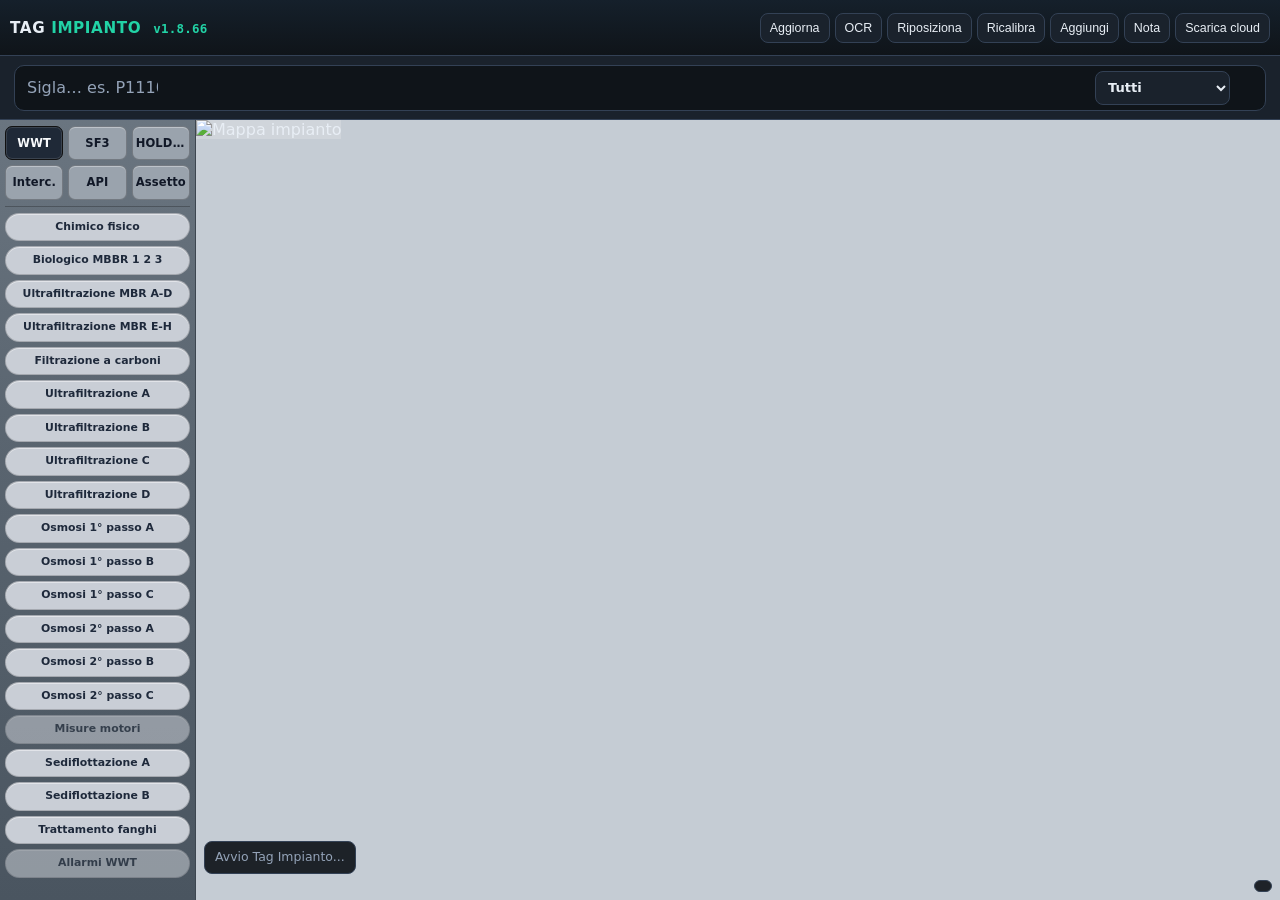
==== index.html @ d7828677 "Sync: memorizza tag gia inviati e manda prima le novita (v1.8.66). Co-authored-by: Cursor <cursorage" ====
<!DOCTYPE html>
<html lang="it">
<head>
  <meta charset="UTF-8" />
  <meta name="viewport" content="width=device-width, initial-scale=1, viewport-fit=cover" />
  <meta name="theme-color" content="#0f1419" />
  <meta name="apple-mobile-web-app-capable" content="yes" />
  <meta name="apple-mobile-web-app-status-bar-style" content="black-translucent" />
  <meta http-equiv="Cache-Control" content="no-cache, no-store, must-revalidate" />
  <title>Tag Impianto</title>
  <link rel="manifest" href="./manifest.webmanifest?v=1.8.66" />
  <link rel="icon" href="./icons/icon-192.png" />
  <link rel="apple-touch-icon" href="./icons/icon-192.png" />
  <link rel="stylesheet" href="./css/app.css?v=1.8.66" />
  <script>
    /* Niente redirect e niente reload automatici (causavano lampeggio infinito). */
    window.addEventListener("load", function () {
      setTimeout(function () {
        var nav = document.getElementById("plantNav");
        var st = document.getElementById("status");
        if (nav && !nav.children.length && st) {
          st.innerHTML = 'Avvio non riuscito. <a href="./aggiorna.html" style="color:#22d3a6;font-weight:700">Tocca qui per ripristinare</a>';
        }
      }, 8000);
    });
  </script>
</head>
<body>
  <div id="updateBanner" class="update-banner" hidden>
    <span id="updateBannerText">Nuova versione disponibile</span>
    <button type="button" class="btn primary" id="btnUpdateNow">Aggiorna ora</button>
  </div>
  <div id="app">
    <header class="topbar">
      <div class="brand">TAG <span>IMPIANTO</span> <small id="appVersion" class="app-version" title="Versione app">v1.8.66</small></div>
      <select id="mapSelect" class="map-select visually-hidden" aria-label="Parte di impianto" tabindex="-1"></select>
      <div class="map-title" id="mapTitle" aria-live="polite"></div>
      <div class="top-actions">
        <button type="button" class="btn update-btn" id="btnRefresh" title="Aggiorna l'app installata (senza reinstallare)">Aggiorna</button>
        <button type="button" class="btn" id="btnOcr" title="OCR automatico + poi correggi a mano">OCR</button>
        <button type="button" class="btn" id="btnAnnotate" title="Riposiziona il tag evidenziato">Riposiziona</button>
        <button type="button" class="btn" id="btnRecalibrate" title="Ridisegna il riquadro giallo del tag selezionato">Ricalibra</button>
        <button type="button" class="btn" id="btnAddTag" title="Disegna un riquadro sul tag mancante (OCR sulla selezione)">Aggiungi</button>
        <button type="button" class="btn" id="btnNotes" title="Nota sul tag">Nota</button>
        <button type="button" class="btn" id="btnPullCloud" title="Solo scarica note/posizioni dal cloud (non invia le modifiche locali)" hidden>Scarica cloud</button>
        <button type="button" class="btn primary" id="btnSync" title="Allinea note e posizioni tra dispositivi (Firebase)">Sync</button>
      </div>
    </header>

    <div class="search-bar">
      <div class="search-wrap">
        <div class="search-field" id="searchField">
          <input
            id="searchInput"
            type="search"
            enterkeyhint="search"
            autocomplete="off"
            autocorrect="off"
            spellcheck="false"
            placeholder="Sigla… es. P11100A, XV11120"
            aria-label="Sigla da cercare"
          />
          <span id="searchKindChip" class="search-chip chip-kind" hidden aria-hidden="true"></span>
          <span id="searchPageChip" class="search-chip chip-page" hidden aria-hidden="true"></span>
        </div>
        <select id="searchKind" class="search-kind" aria-label="Filtra per tipo" title="Filtra per tipo">
          <option value="tutti" selected>Tutti</option>
          <option value="pompa">Pompa</option>
          <option value="valvola">Valvola</option>
          <option value="serbatoio">Serbatoio</option>
          <option value="apparecchio">Apparecchio</option>
          <option value="filtro">Filtro</option>
          <option value="strumento">Strumento</option>
          <option value="mixer">Mixer</option>
          <option value="compressor">Compressore</option>
          <option value="altro">Altro</option>
        </select>
        <button type="button" class="clear-btn" id="clearBtn" aria-label="Pulisci">&times;</button>
      </div>
    </div>

    <div id="suggestions" class="suggestions" role="listbox"></div>

    <main class="stage">
      <aside id="plantNav" class="plant-nav" aria-label="Menu parti impianto"></aside>
      <div class="stage-main">
        <div id="viewport" class="viewport">
          <div id="world" class="world">
            <img id="mapImage" alt="Mappa impianto" />
            <div id="overlay" class="overlay"></div>
          </div>
        </div>

        <div class="bottom-chrome" aria-live="polite">
          <div id="status" class="status">Caricamento...</div>
          <div id="cloudBadge" class="cloud-badge"></div>
        </div>
      </div>

      <aside id="drawer" class="drawer" aria-hidden="true">
        <h2>Tag / nota</h2>
        <p>Sigla sull'impianto e eventuale nota operativa.</p>
        <label>
          Sigla / etichetta
          <input id="noteTitle" type="text" placeholder="es. P11100A" />
        </label>
        <label>
          Tipo
          <select id="noteKind">
            <option value="pompa">Pompa</option>
            <option value="valvola">Valvola</option>
            <option value="serbatoio">Serbatoio</option>
            <option value="apparecchio">Apparecchio</option>
            <option value="filtro">Filtro</option>
            <option value="strumento">Strumento</option>
            <option value="mixer">Mixer</option>
            <option value="compressor">Compressore</option>
            <option value="altro">Altro</option>
          </select>
        </label>
        <label>
          Nota
          <textarea id="noteBody" placeholder="Appunti, assetto, attenzione..."></textarea>
        </label>
        <div class="row">
          <button type="button" class="btn primary" id="noteSave">Salva</button>
          <button type="button" class="btn" id="noteDelete">Elimina</button>
          <button type="button" class="btn" id="noteClose">Chiudi</button>
        </div>
      </aside>
    </main>
  </div>

  <div id="toast" class="toast" role="status"></div>
  <script type="module" src="./js/app.js?v=1.8.66"></script>
</body>
</html>
---- css/app.css ----
:root {
  --bg: #0f1419;
  --panel: #1a222c;
  --panel-2: #243040;
  --border: #334155;
  --text: #e8eef5;
  --muted: #94a3b8;
  --accent: #22d3a6;
  --accent-dim: rgba(34, 211, 166, 0.22);
  --warn: #f59e0b;
  --danger: #ef4444;
  --glow: #fde047;
  --font: "Segoe UI", system-ui, sans-serif;
  --mono: ui-monospace, "Cascadia Mono", Consolas, monospace;
  --header-h: 56px;
  --search-h: 64px;
  --plant-nav-w: 196px;
  --dcs-pill: #c9ced6;
  --dcs-pill-text: #1e293b;
  --dcs-nav-bg: #5a6570;
  --dcs-active: #2a323c;
  --dcs-active-bar: #22c55e;
}

* { box-sizing: border-box; }
html, body {
  margin: 0;
  height: 100%;
  background: var(--bg);
  color: var(--text);
  font-family: var(--font);
  overflow: hidden;
}

#app {
  display: grid;
  grid-template-rows: var(--header-h) var(--search-h) 1fr;
  height: 100%;
}

.update-banner {
  position: fixed;
  top: 0;
  left: 0;
  right: 0;
  z-index: 80;
  display: flex;
  align-items: center;
  justify-content: center;
  gap: 12px;
  flex-wrap: wrap;
  padding: 10px 14px;
  background: #14532d;
  color: #ecfdf5;
  font-size: 0.92rem;
  box-shadow: 0 8px 24px rgba(0,0,0,0.35);
}
.update-banner[hidden] { display: none !important; }
.update-banner .btn {
  background: #22d3a6;
  color: #052e1c;
  border: 0;
  font-weight: 700;
}
body.has-update-banner #app {
  padding-top: 48px;
}
.btn.update-btn.has-update {
  background: var(--warn);
  color: #111;
  font-weight: 700;
}

.topbar {
  display: flex;
  align-items: center;
  gap: 8px;
  padding: 0 10px;
  background: linear-gradient(180deg, #15202b, #0f1419);
  border-bottom: 1px solid var(--border);
  min-width: 0;
}

.brand {
  flex: 0 1 auto;
  min-width: 0;
  font-weight: 700;
  letter-spacing: 0.04em;
  font-size: 0.95rem;
  white-space: nowrap;
  overflow: hidden;
  text-overflow: ellipsis;
}
.brand span { color: var(--accent); }
.app-version {
  margin-left: 6px;
  font-weight: 700;
  font-size: 0.78rem;
  letter-spacing: 0.02em;
  color: var(--accent);
  font-family: var(--mono);
  vertical-align: middle;
}
.cloud-badge .muted { color: var(--muted); font-weight: 500; }

.map-select {
  min-width: 0;
  flex: 1;
  max-width: 280px;
  background: var(--panel);
  color: var(--text);
  border: 1px solid var(--border);
  border-radius: 8px;
  padding: 8px 10px;
  font-size: 0.9rem;
}
.visually-hidden {
  position: absolute !important;
  width: 1px;
  height: 1px;
  padding: 0;
  margin: -1px;
  overflow: hidden;
  clip: rect(0, 0, 0, 0);
  white-space: nowrap;
  border: 0;
}
.map-title {
  flex: 1 1 0;
  min-width: 0;
  max-width: 28vw;
  font-size: 0.85rem;
  font-weight: 650;
  color: var(--text);
  white-space: nowrap;
  overflow: hidden;
  text-overflow: ellipsis;
}
.map-title strong { color: var(--accent); }

.top-actions {
  display: flex;
  flex: 0 0 auto;
  flex-wrap: nowrap;
  align-items: center;
  gap: 5px;
  margin-left: auto;
  overflow: visible;
  max-width: none;
}

.btn {
  appearance: none;
  border: 1px solid var(--border);
  background: var(--panel);
  color: var(--text);
  border-radius: 8px;
  padding: 7px 9px;
  font-size: 0.78rem;
  cursor: pointer;
  white-space: nowrap;
  flex: 0 0 auto;
}
.btn:hover { background: var(--panel-2); }
.btn.active {
  border-color: var(--accent);
  background: var(--accent-dim);
  color: var(--accent);
}
.btn.primary {
  background: var(--accent);
  border-color: var(--accent);
  color: #06241c;
  font-weight: 650;
}
.btn:disabled { opacity: 0.45; cursor: not-allowed; }

.search-bar {
  display: flex;
  align-items: center;
  gap: 10px;
  padding: 10px 14px;
  background: var(--panel);
  border-bottom: 1px solid var(--border);
  position: relative;
}

.search-wrap {
  position: relative;
  flex: 1;
  min-width: 0;
}

.search-field {
  display: flex;
  align-items: center;
  gap: 4px;
  flex-wrap: nowrap;
  width: 100%;
  min-height: 46px;
  background: var(--bg);
  border: 1px solid var(--border);
  border-radius: 10px;
  padding: 6px 132px 6px 10px;
  box-sizing: border-box;
  cursor: text;
}
.search-field:focus-within {
  border-color: var(--accent);
  box-shadow: 0 0 0 3px var(--accent-dim);
}

#searchInput {
  /* Non espandere: i chip restano subito dopo la sigla */
  flex: 0 1 auto;
  width: auto;
  min-width: 7ch;
  max-width: 14ch;
  field-sizing: content;
  background: transparent;
  border: 0;
  border-radius: 0;
  color: var(--text);
  font-family: var(--mono);
  font-size: 1rem;
  font-weight: 700;
  padding: 6px 2px;
  outline: none;
  box-shadow: none;
}
#searchInput:focus {
  border: 0;
  box-shadow: none;
}
#searchInput::placeholder { color: var(--muted); font-family: var(--font); font-weight: 500; }

/* Riferimenti non editabili: solo lettura, non intercettano click/digitazione */
.search-chip {
  display: inline-flex;
  align-items: center;
  max-width: 38%;
  padding: 4px 8px;
  border-radius: 999px;
  font-family: var(--font);
  font-size: 0.78rem;
  font-weight: 700;
  line-height: 1.2;
  white-space: nowrap;
  overflow: hidden;
  text-overflow: ellipsis;
  pointer-events: none;
  user-select: none;
  -webkit-user-select: none;
  flex: 0 1 auto;
  margin: 0;
}
.search-chip[hidden] { display: none !important; }
.chip-kind {
  color: #0b1220;
  background: #5eead4;
  border: 1px solid #2dd4bf;
}
.chip-page {
  color: #f8fafc;
  background: #2563eb;
  border: 1px solid #3b82f6;
}

.search-kind {
  position: absolute;
  right: 36px;
  top: 50%;
  transform: translateY(-50%);
  max-width: 42vw;
  width: auto;
  min-width: 6.5rem;
  height: 34px;
  padding: 0 8px;
  border: 1px solid var(--border);
  border-radius: 8px;
  background: var(--panel);
  color: var(--text);
  font-family: var(--font);
  font-size: 0.82rem;
  font-weight: 600;
  cursor: pointer;
  outline: none;
  z-index: 2;
}
.search-kind:focus {
  border-color: var(--accent);
  box-shadow: 0 0 0 2px var(--accent-dim);
}

.clear-btn {
  position: absolute;
  right: 6px;
  top: 50%;
  transform: translateY(-50%);
  border: 0;
  background: transparent;
  color: var(--muted);
  font-size: 1.2rem;
  cursor: pointer;
  padding: 4px 8px;
  display: none;
  z-index: 2;
}
.clear-btn.visible { display: block; }

@media (max-width: 520px) {
  .search-field { padding-right: 118px; gap: 3px; }
  .search-chip { max-width: 36%; font-size: 0.72rem; padding: 3px 7px; }
  #searchInput { max-width: 12ch; }
  .search-kind {
    right: 34px;
    min-width: 5.4rem;
    max-width: 38vw;
    font-size: 0.78rem;
    padding: 0 6px;
  }
}

.suggestions {
  position: absolute;
  left: 14px;
  right: 14px;
  top: calc(var(--header-h) + var(--search-h) - 4px);
  z-index: 20;
  max-height: 42vh;
  overflow: auto;
  -webkit-overflow-scrolling: touch;
  touch-action: pan-y;
  overscroll-behavior: contain;
  background: var(--panel);
  border: 1px solid var(--border);
  border-radius: 10px;
  box-shadow: 0 12px 40px rgba(0,0,0,0.45);
  display: none;
}
.suggestions.open { display: block; }

.sug-item {
  display: grid;
  grid-template-columns: 1fr auto;
  gap: 8px;
  padding: 10px 14px;
  cursor: pointer;
  border-bottom: 1px solid rgba(51,65,85,0.5);
  font-family: var(--mono);
  font-size: 0.92rem;
  touch-action: pan-y;
  -webkit-user-select: none;
  user-select: none;
}
.sug-item:last-child { border-bottom: 0; }
.sug-item:hover, .sug-item.active { background: var(--accent-dim); }
.sug-item.sug-near { border-left: 3px solid var(--warn); }
.sug-item.sug-exact { border-left: 3px solid var(--accent); }
.sug-item .map { color: var(--muted); font-family: var(--font); font-size: 0.8rem; }
.sug-item .kind {
  color: var(--accent);
  font-family: var(--font);
  font-size: 0.75rem;
  text-transform: uppercase;
  letter-spacing: 0.04em;
}
.sug-title {
  display: flex;
  align-items: center;
  gap: 8px;
  flex-wrap: wrap;
}
.sug-badge {
  font-family: var(--font);
  font-size: 0.65rem;
  text-transform: uppercase;
  letter-spacing: 0.06em;
  padding: 2px 6px;
  border-radius: 999px;
  border: 1px solid var(--border);
  color: var(--muted);
}
.sug-badge.exact {
  color: var(--accent);
  border-color: var(--accent);
  background: var(--accent-dim);
}
.sug-badge.near {
  color: var(--warn);
  border-color: var(--warn);
  background: rgba(245, 158, 11, 0.15);
}
.sug-kind {
  color: var(--muted);
  font-weight: 600;
  font-size: 0.88em;
}
.sug-page {
  color: var(--accent);
  font-weight: 600;
  white-space: nowrap;
}
.sug-note {
  margin-top: 4px;
  font-family: var(--font);
  font-size: 0.88rem;
  color: var(--text);
  line-height: 1.35;
  opacity: 0.92;
}
.sug-reason {
  margin-top: 4px;
  font-family: var(--font);
  font-size: 0.78rem;
  color: var(--muted);
  line-height: 1.3;
}

.stage {
  position: relative;
  display: flex;
  overflow: hidden;
  background:
    radial-gradient(ellipse at 30% 20%, rgba(34,211,166,0.08), transparent 45%),
    radial-gradient(ellipse at 80% 80%, rgba(59,130,246,0.08), transparent 40%),
    var(--bg);
  touch-action: none;
}

.plant-nav {
  flex: 0 0 var(--plant-nav-w);
  width: var(--plant-nav-w);
  background: linear-gradient(180deg, #6a7580 0%, var(--dcs-nav-bg) 40%, #4a5560 100%);
  border-right: 1px solid #3d4650;
  overflow-y: auto;
  overflow-x: hidden;
  z-index: 3;
  padding: 6px 5px 12px;
  scrollbar-width: thin;
  display: flex;
  flex-direction: column;
  gap: 6px;
}
.plant-area-list {
  display: grid;
  grid-template-columns: repeat(3, minmax(0, 1fr));
  grid-template-rows: repeat(2, auto);
  gap: 5px;
  padding-bottom: 6px;
  border-bottom: 1px solid rgba(0,0,0,0.25);
}
.plant-area-btn {
  appearance: none;
  border: 1px solid rgba(0,0,0,0.25);
  border-radius: 7px;
  background: #9aa3ad;
  color: #111827;
  font-family: var(--font);
  font-size: 0.72rem;
  font-weight: 800;
  letter-spacing: 0.01em;
  padding: 8px 3px;
  min-height: 2.15rem;
  width: 100%;
  box-sizing: border-box;
  cursor: pointer;
  line-height: 1.15;
  text-align: center;
  white-space: nowrap;
  overflow: hidden;
  text-overflow: ellipsis;
  box-shadow: inset 0 1px 0 rgba(255,255,255,0.35);
}
.plant-area-btn.active {
  background: #1f2937;
  color: #f8fafc;
  border-color: #111;
  box-shadow: inset 0 0 0 1px rgba(255,255,255,0.12);
}
.plant-nav-list {
  display: flex;
  flex-direction: column;
  gap: 5px;
}
.plant-nav-item {
  appearance: none;
  width: 100%;
  border: 1px solid rgba(0,0,0,0.18);
  border-radius: 999px;
  background: var(--dcs-pill);
  color: var(--dcs-pill-text);
  font-family: var(--font);
  font-size: 0.68rem;
  font-weight: 600;
  line-height: 1.15;
  text-align: center;
  padding: 7px 8px;
  cursor: pointer;
  box-shadow: inset 0 1px 0 rgba(255,255,255,0.45);
  position: relative;
}
.plant-nav-item:hover:not(:disabled) {
  filter: brightness(1.05);
}
.plant-nav-item.active {
  background: var(--dcs-active);
  color: #f1f5f9;
  border-color: #111827;
  box-shadow: inset 0 0 0 1px rgba(255,255,255,0.08);
  font-weight: 700;
}
.plant-nav-item.active::before {
  content: "";
  position: absolute;
  left: 3px;
  top: 18%;
  bottom: 18%;
  width: 3px;
  border-radius: 2px;
  background: var(--dcs-active-bar);
  box-shadow: 0 0 6px rgba(34, 197, 94, 0.7);
}
.plant-nav-item.disabled,
.plant-nav-item:disabled {
  opacity: 0.55;
  cursor: not-allowed;
  filter: grayscale(0.15);
}

.stage-main {
  position: relative;
  flex: 1;
  min-width: 0;
  min-height: 0;
}

.viewport {
  position: absolute;
  inset: 0;
  overflow: hidden;
  cursor: grab;
  touch-action: none; /* pinch/pan gestiti da noi, niente zoom browser */
  /* Evita “buchi” neri sotto l’immagine su tablet (layer GPU non ridisegnato) */
  background: #c5ccd4;
  -webkit-transform: translateZ(0);
  transform: translateZ(0);
}

@media (max-width: 720px) {
  :root { --plant-nav-w: 168px; }
  .plant-area-btn { font-size: 0.64rem; padding: 7px 2px; min-height: 2rem; }
  .plant-nav-item { font-size: 0.6rem; padding: 6px 5px; }
  .map-title { max-width: 18vw; font-size: 0.78rem; }
  .top-actions { gap: 4px; }
  .btn { padding: 6px 7px; font-size: 0.72rem; }
}
.viewport.panning { cursor: grabbing; }
.viewport.annotate { cursor: grab; }
.viewport.add-mode { cursor: crosshair; }
.viewport.add-mode.panning { cursor: crosshair; }

.sel-box {
  position: absolute;
  border: 2px dashed #22d3a6;
  background: rgba(34, 211, 166, 0.18);
  box-shadow: 0 0 0 1px rgba(15, 20, 25, 0.35);
  pointer-events: none;
  z-index: 4;
}
.sel-box.pending {
  border-style: solid;
  background: rgba(34, 211, 166, 0.28);
}

.world {
  position: absolute;
  left: 0;
  top: 0;
  transform-origin: 0 0;
  /* niente will-change fisso: su Android lascia rettangoli neri finché non si muove */
}

.world img {
  display: block;
  max-width: none;
  user-select: none;
  -webkit-user-drag: none;
  background: #d0d5db;
  box-shadow: none;
}

.overlay {
  position: absolute;
  left: 0;
  top: 0;
  pointer-events: none;
}

.tag-box {
  position: absolute;
  border: 2px solid transparent;
  border-radius: 4px;
  transition: border-color 0.15s, box-shadow 0.15s, background 0.15s;
}
.tag-box.dim {
  border-color: rgba(148,163,184,0.25);
}
.tag-box.hit {
  border: 3px solid var(--glow);
  background: rgba(253, 224, 71, 0.32);
  box-shadow:
    0 0 0 2px rgba(253, 224, 71, 0.55),
    0 0 28px rgba(253, 224, 71, 0.65),
    inset 0 0 20px rgba(253, 224, 71, 0.25);
  /* Lampeggio solo in individuazione/ricerca (non in creazione sel-box) */
  animation: tag-blink 0.85s ease-in-out infinite;
  transition: none;
  z-index: 2;
}
.tag-box.edit {
  border-color: var(--accent);
  background: var(--accent-dim);
  pointer-events: auto;
  cursor: move;
  /* In modifica/spostamento: fermo, niente lampeggio */
  animation: none;
  opacity: 1;
}
.tag-box .label {
  position: absolute;
  left: 50%;
  bottom: calc(100% + 8px);
  /* Contro-scala lo zoom mappa → stessa grandezza a schermo ovunque (stile sediflottatore B) */
  transform: translateX(-50%) scale(calc(1 / var(--ti-scale, 1)));
  transform-origin: center bottom;
  background: linear-gradient(180deg, #1e293b 0%, #0f172a 100%);
  color: var(--glow);
  font-family: var(--mono);
  font-size: 17px;
  font-weight: 800;
  letter-spacing: 0.03em;
  padding: 6px 12px;
  border-radius: 8px;
  border: 1px solid rgba(253, 224, 71, 0.65);
  box-shadow: 0 3px 14px rgba(0, 0, 0, 0.5);
  white-space: nowrap;
  max-width: min(78vw, 340px);
  overflow: hidden;
  text-overflow: ellipsis;
  opacity: 0;
  pointer-events: none;
  z-index: 5;
  /* Non eredita il “fade” del riquadro: la sigla resta sempre leggibile */
  animation: none;
}
.tag-box .label.label-below {
  bottom: auto;
  top: calc(100% + 8px);
  transform-origin: center top;
}
.tag-box.hit .label,
.tag-box.edit .label {
  opacity: 1;
  pointer-events: auto;
  cursor: copy;
  -webkit-user-select: none;
  user-select: none;
  touch-action: manipulation;
}
.tag-box .label.copied {
  color: #86efac;
  border-color: #4ade80;
  box-shadow: 0 0 0 2px rgba(74, 222, 128, 0.45), 0 3px 14px rgba(0, 0, 0, 0.5);
}

@keyframes tag-blink {
  /* Solo bordo/sfondo: niente opacity sul box (altrimenti sparisce anche la sigla) */
  0%, 100% {
    border-color: var(--glow);
    background: rgba(253, 224, 71, 0.42);
    box-shadow:
      0 0 0 3px rgba(253, 224, 71, 0.85),
      0 0 32px rgba(253, 224, 71, 0.9),
      inset 0 0 22px rgba(253, 224, 71, 0.35);
  }
  50% {
    border-color: rgba(253, 224, 71, 0.35);
    background: rgba(253, 224, 71, 0.1);
    box-shadow:
      0 0 0 1px rgba(253, 224, 71, 0.25),
      0 0 10px rgba(253, 224, 71, 0.2),
      inset 0 0 0 transparent;
  }
}

/* Barra info in basso sulla mappa: resta DENTRO lo stage (niente fuori schermo) */
.bottom-chrome {
  position: absolute;
  left: 8px;
  right: 8px;
  bottom: max(8px, env(safe-area-inset-bottom, 0px));
  z-index: 5;
  display: flex;
  flex-direction: column;
  align-items: stretch;
  gap: 6px;
  max-width: 100%;
  pointer-events: none;
  box-sizing: border-box;
}

.status,
.cloud-badge {
  pointer-events: auto;
  position: static;
  left: auto;
  right: auto;
  bottom: auto;
  background: rgba(15, 20, 25, 0.92);
  border: 1px solid var(--border);
  border-radius: 8px;
  padding: 7px 10px;
  font-size: 0.78rem;
  color: var(--muted);
  max-width: 100%;
  width: fit-content;
  box-sizing: border-box;
  overflow-wrap: anywhere;
  word-break: break-word;
  line-height: 1.35;
}

.status {
  max-width: 100%;
}

.cloud-badge {
  align-self: flex-end;
  font-size: 0.72rem;
  padding: 5px 8px;
  white-space: nowrap;
  overflow: hidden;
  text-overflow: ellipsis;
  max-width: 100%;
}

.status strong { color: var(--text); font-family: var(--mono); }
.status .ok,
.cloud-badge .ok { color: var(--accent); }
.status .warn,
.cloud-badge .warn { color: var(--warn); }

@media (orientation: landscape) and (max-height: 480px) {
  .bottom-chrome {
    left: 6px;
    right: 6px;
    bottom: max(4px, env(safe-area-inset-bottom, 0px));
    gap: 4px;
  }
  .status,
  .cloud-badge {
    font-size: 0.7rem;
    padding: 4px 8px;
  }
}

.drawer {
  position: absolute;
  right: 0;
  top: 0;
  bottom: 0;
  width: min(320px, 92vw);
  background: var(--panel);
  border-left: 1px solid var(--border);
  transform: translateX(105%);
  transition: transform 0.22s ease;
  z-index: 15;
  display: flex;
  flex-direction: column;
  padding: 14px;
  gap: 10px;
}
.drawer.open { transform: translateX(0); }
.drawer h2 {
  margin: 0;
  font-size: 1rem;
}
.drawer p {
  margin: 0;
  color: var(--muted);
  font-size: 0.85rem;
  line-height: 1.4;
}
.drawer label {
  display: flex;
  flex-direction: column;
  gap: 4px;
  font-size: 0.8rem;
  color: var(--muted);
}
.drawer input, .drawer select, .drawer textarea {
  background: var(--bg);
  border: 1px solid var(--border);
  border-radius: 8px;
  color: var(--text);
  padding: 8px 10px;
  font-size: 0.9rem;
  font-family: var(--mono);
}
.drawer textarea { min-height: 80px; resize: vertical; font-family: var(--font); }
.drawer .row { display: flex; gap: 8px; }
.drawer .row > * { flex: 1; }

.toast {
  position: fixed;
  left: 50%;
  bottom: max(16px, env(safe-area-inset-bottom, 0px));
  transform: translateX(-50%) translateY(calc(100% + 48px));
  background: var(--panel-2);
  border: 1px solid var(--border);
  color: var(--text);
  padding: 10px 16px;
  border-radius: 999px;
  z-index: 50;
  transition: transform 0.25s ease, opacity 0.2s ease, visibility 0.2s;
  font-size: 0.9rem;
  max-width: min(92vw, 420px);
  text-align: center;
  /* Nascosto: niente “pallino” che spunta dal bordo basso */
  opacity: 0;
  visibility: hidden;
  pointer-events: none;
}
.toast.show {
  transform: translateX(-50%) translateY(0);
  opacity: 1;
  visibility: visible;
  pointer-events: auto;
}

@media (max-width: 640px) {
  .brand { font-size: 0.82rem; }
  .app-version { font-size: 0.7rem; margin-left: 4px; }
  .map-select { max-width: none; }
  .map-title { display: none; }
}
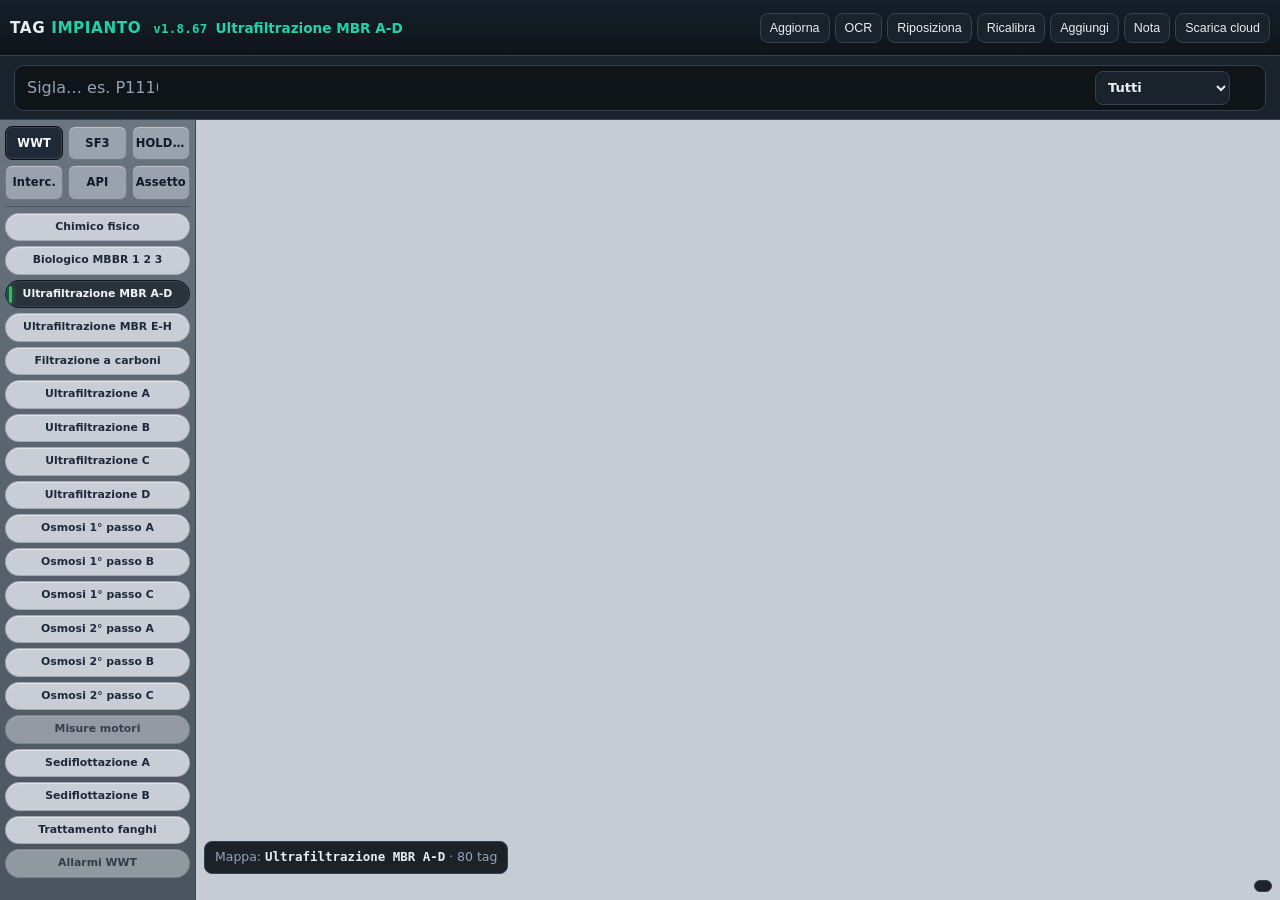
==== commit ffb496f7: "Sync definitivo: batch Firestore veloce, niente IDB per ogni tag (v1.8.67). Co-authored-by: Cursor <" ====
--- a/index.html
+++ b/index.html
@@ -8,10 +8,10 @@
   <meta name="apple-mobile-web-app-status-bar-style" content="black-translucent" />
   <meta http-equiv="Cache-Control" content="no-cache, no-store, must-revalidate" />
   <title>Tag Impianto</title>
-  <link rel="manifest" href="./manifest.webmanifest?v=1.8.66" />
+  <link rel="manifest" href="./manifest.webmanifest?v=1.8.67" />
   <link rel="icon" href="./icons/icon-192.png" />
   <link rel="apple-touch-icon" href="./icons/icon-192.png" />
-  <link rel="stylesheet" href="./css/app.css?v=1.8.66" />
+  <link rel="stylesheet" href="./css/app.css?v=1.8.67" />
   <script>
     /* Niente redirect e niente reload automatici (causavano lampeggio infinito). */
     window.addEventListener("load", function () {
@@ -32,7 +32,7 @@
   </div>
   <div id="app">
     <header class="topbar">
-      <div class="brand">TAG <span>IMPIANTO</span> <small id="appVersion" class="app-version" title="Versione app">v1.8.66</small></div>
+      <div class="brand">TAG <span>IMPIANTO</span> <small id="appVersion" class="app-version" title="Versione app">v1.8.67</small></div>
       <select id="mapSelect" class="map-select visually-hidden" aria-label="Parte di impianto" tabindex="-1"></select>
       <div class="map-title" id="mapTitle" aria-live="polite"></div>
       <div class="top-actions">
@@ -132,6 +132,6 @@
   </div>
 
   <div id="toast" class="toast" role="status"></div>
-  <script type="module" src="./js/app.js?v=1.8.66"></script>
+  <script type="module" src="./js/app.js?v=1.8.67"></script>
 </body>
 </html>
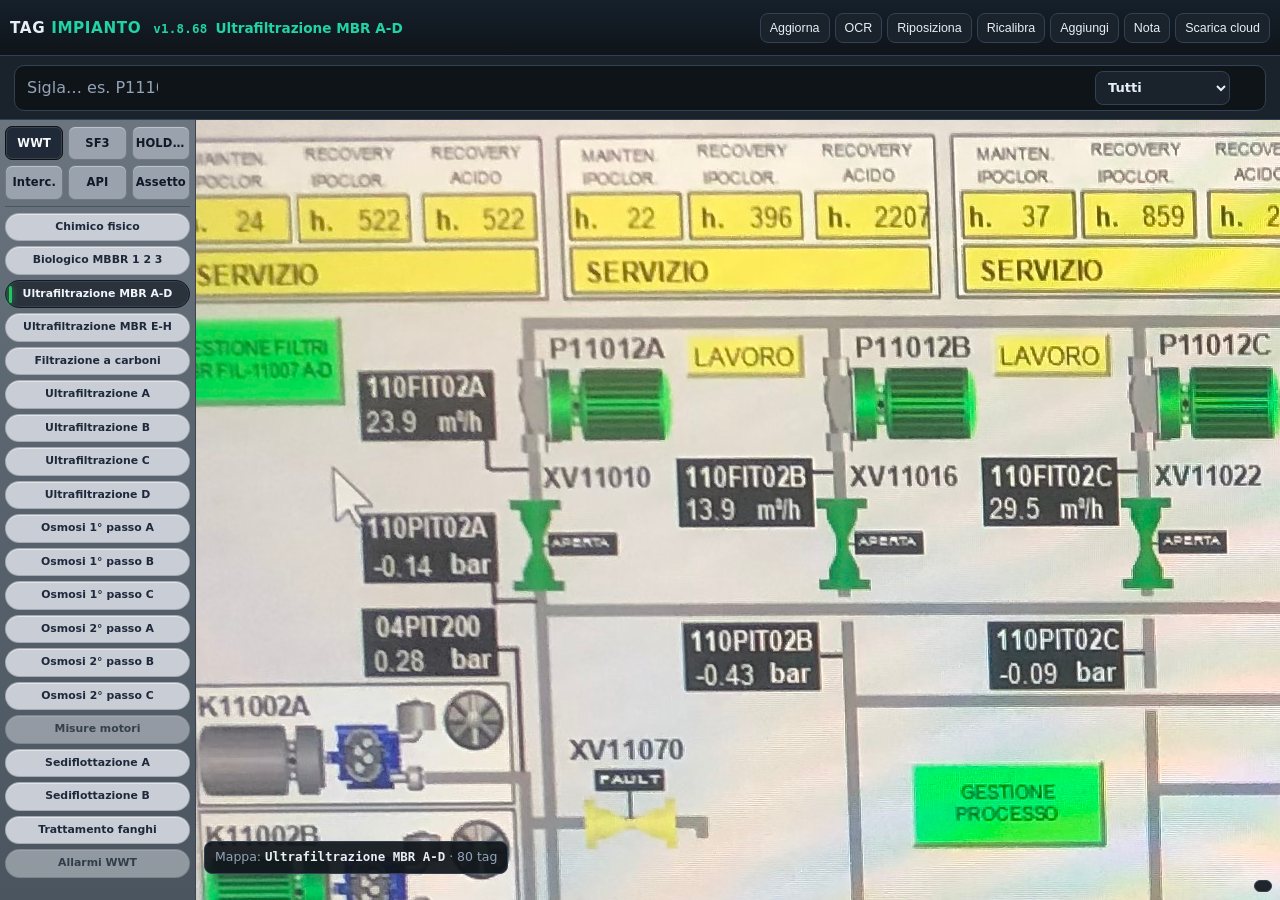
==== commit 015271b6: "Fix Sync: via il timeout batch che faceva fallire; invio parallelo affidabile (v1.8.68). Co-authored" ====
--- a/index.html
+++ b/index.html
@@ -8,10 +8,10 @@
   <meta name="apple-mobile-web-app-status-bar-style" content="black-translucent" />
   <meta http-equiv="Cache-Control" content="no-cache, no-store, must-revalidate" />
   <title>Tag Impianto</title>
-  <link rel="manifest" href="./manifest.webmanifest?v=1.8.67" />
+  <link rel="manifest" href="./manifest.webmanifest?v=1.8.68" />
   <link rel="icon" href="./icons/icon-192.png" />
   <link rel="apple-touch-icon" href="./icons/icon-192.png" />
-  <link rel="stylesheet" href="./css/app.css?v=1.8.67" />
+  <link rel="stylesheet" href="./css/app.css?v=1.8.68" />
   <script>
     /* Niente redirect e niente reload automatici (causavano lampeggio infinito). */
     window.addEventListener("load", function () {
@@ -32,7 +32,7 @@
   </div>
   <div id="app">
     <header class="topbar">
-      <div class="brand">TAG <span>IMPIANTO</span> <small id="appVersion" class="app-version" title="Versione app">v1.8.67</small></div>
+      <div class="brand">TAG <span>IMPIANTO</span> <small id="appVersion" class="app-version" title="Versione app">v1.8.68</small></div>
       <select id="mapSelect" class="map-select visually-hidden" aria-label="Parte di impianto" tabindex="-1"></select>
       <div class="map-title" id="mapTitle" aria-live="polite"></div>
       <div class="top-actions">
@@ -132,6 +132,6 @@
   </div>
 
   <div id="toast" class="toast" role="status"></div>
-  <script type="module" src="./js/app.js?v=1.8.67"></script>
+  <script type="module" src="./js/app.js?v=1.8.68"></script>
 </body>
 </html>
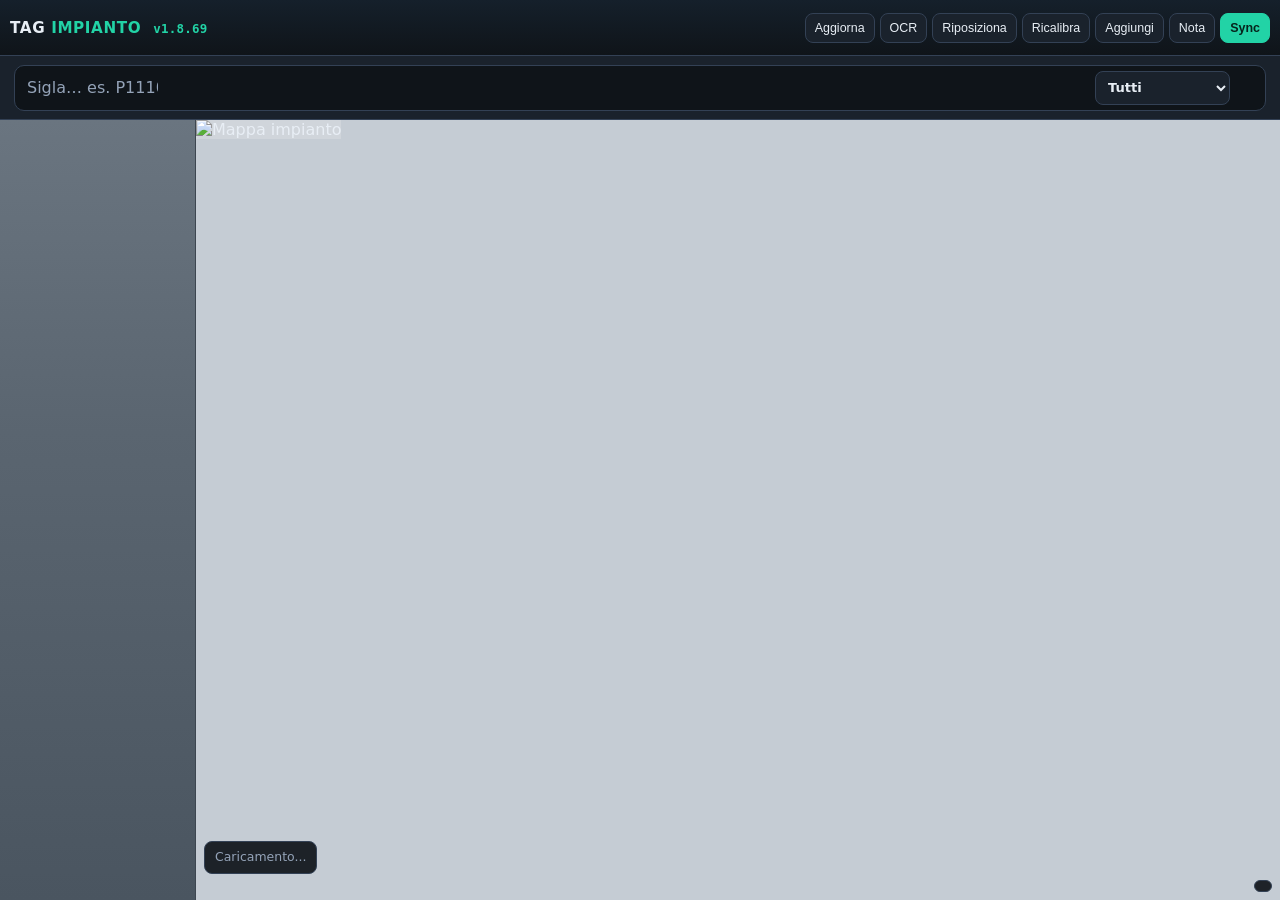
==== commit 93801e50: "Sync: coda pending esplicita, non riparte dallo storico a ogni invio (v1.8.69). Co-authored-by: Curs" ====
--- a/index.html
+++ b/index.html
@@ -8,10 +8,10 @@
   <meta name="apple-mobile-web-app-status-bar-style" content="black-translucent" />
   <meta http-equiv="Cache-Control" content="no-cache, no-store, must-revalidate" />
   <title>Tag Impianto</title>
-  <link rel="manifest" href="./manifest.webmanifest?v=1.8.68" />
+  <link rel="manifest" href="./manifest.webmanifest?v=1.8.69" />
   <link rel="icon" href="./icons/icon-192.png" />
   <link rel="apple-touch-icon" href="./icons/icon-192.png" />
-  <link rel="stylesheet" href="./css/app.css?v=1.8.68" />
+  <link rel="stylesheet" href="./css/app.css?v=1.8.69" />
   <script>
     /* Niente redirect e niente reload automatici (causavano lampeggio infinito). */
     window.addEventListener("load", function () {
@@ -32,7 +32,7 @@
   </div>
   <div id="app">
     <header class="topbar">
-      <div class="brand">TAG <span>IMPIANTO</span> <small id="appVersion" class="app-version" title="Versione app">v1.8.68</small></div>
+      <div class="brand">TAG <span>IMPIANTO</span> <small id="appVersion" class="app-version" title="Versione app">v1.8.69</small></div>
       <select id="mapSelect" class="map-select visually-hidden" aria-label="Parte di impianto" tabindex="-1"></select>
       <div class="map-title" id="mapTitle" aria-live="polite"></div>
       <div class="top-actions">
@@ -132,6 +132,6 @@
   </div>
 
   <div id="toast" class="toast" role="status"></div>
-  <script type="module" src="./js/app.js?v=1.8.68"></script>
+  <script type="module" src="./js/app.js?v=1.8.69"></script>
 </body>
 </html>
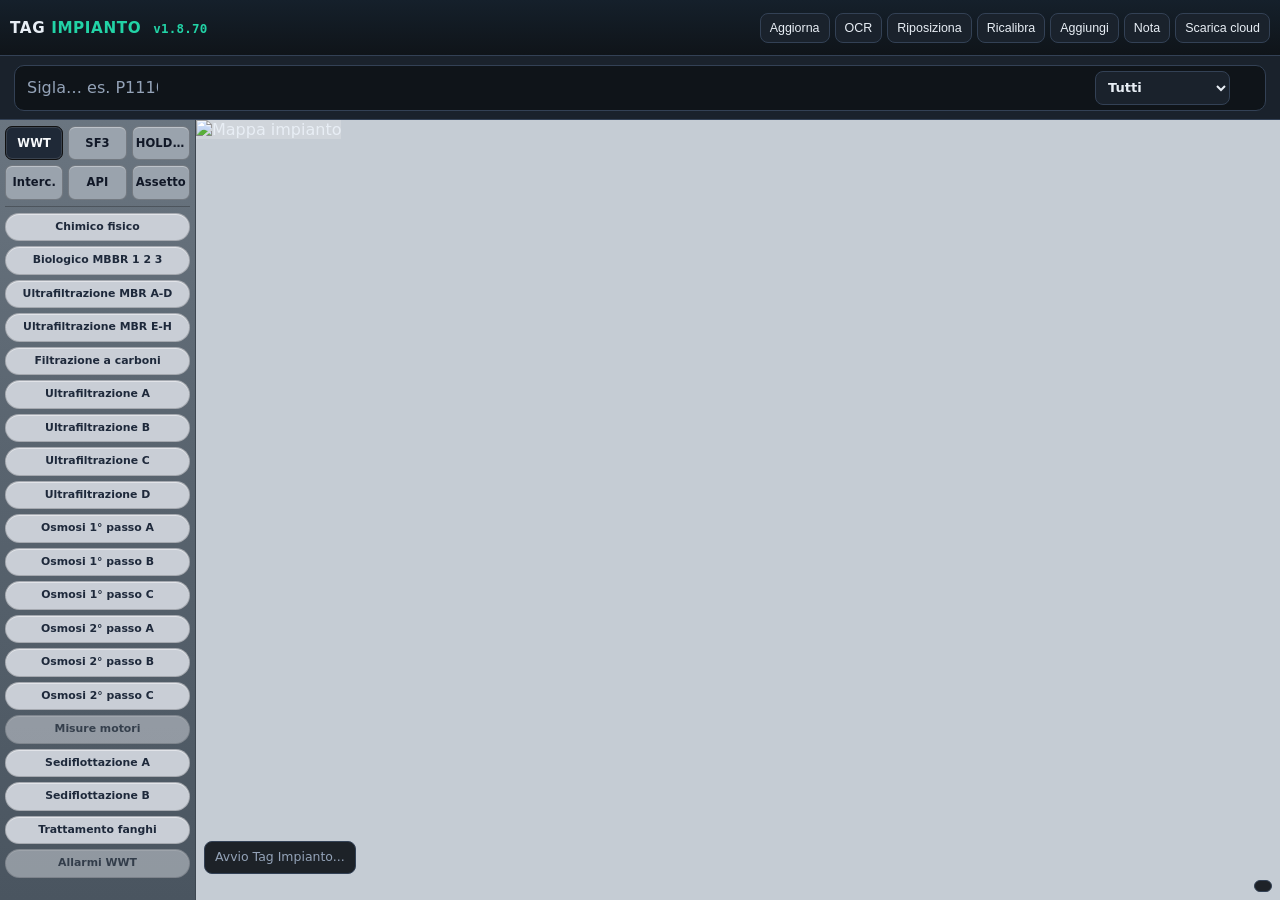
==== commit 8b49b01b: "Fix crash avvio: version.js con virgolette rotte (v1.8.70). Co-authored-by: Cursor <cursoragent@curs" ====
--- a/index.html
+++ b/index.html
@@ -8,10 +8,10 @@
   <meta name="apple-mobile-web-app-status-bar-style" content="black-translucent" />
   <meta http-equiv="Cache-Control" content="no-cache, no-store, must-revalidate" />
   <title>Tag Impianto</title>
-  <link rel="manifest" href="./manifest.webmanifest?v=1.8.69" />
+  <link rel="manifest" href="./manifest.webmanifest?v=1.8.70" />
   <link rel="icon" href="./icons/icon-192.png" />
   <link rel="apple-touch-icon" href="./icons/icon-192.png" />
-  <link rel="stylesheet" href="./css/app.css?v=1.8.69" />
+  <link rel="stylesheet" href="./css/app.css?v=1.8.70" />
   <script>
     /* Niente redirect e niente reload automatici (causavano lampeggio infinito). */
     window.addEventListener("load", function () {
@@ -32,7 +32,7 @@
   </div>
   <div id="app">
     <header class="topbar">
-      <div class="brand">TAG <span>IMPIANTO</span> <small id="appVersion" class="app-version" title="Versione app">v1.8.69</small></div>
+      <div class="brand">TAG <span>IMPIANTO</span> <small id="appVersion" class="app-version" title="Versione app">v1.8.70</small></div>
       <select id="mapSelect" class="map-select visually-hidden" aria-label="Parte di impianto" tabindex="-1"></select>
       <div class="map-title" id="mapTitle" aria-live="polite"></div>
       <div class="top-actions">
@@ -132,6 +132,6 @@
   </div>
 
   <div id="toast" class="toast" role="status"></div>
-  <script type="module" src="./js/app.js?v=1.8.69"></script>
+  <script type="module" src="./js/app.js?v=1.8.70"></script>
 </body>
 </html>
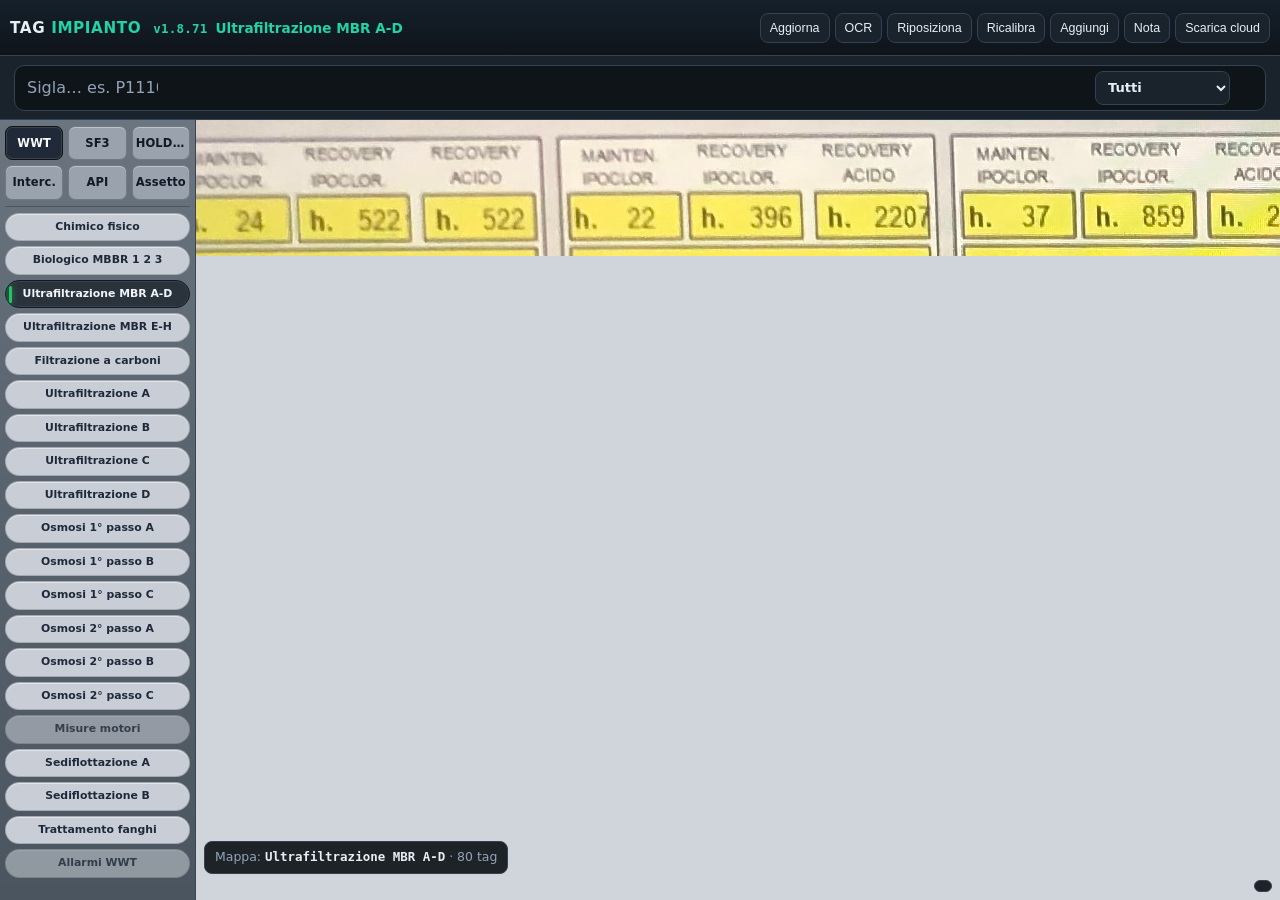
==== commit 36484238: "Fix Sync: invio sequenziale, coda pending senza race, niente fallimento totale (v1.8.71). Co-authore" ====
--- a/index.html
+++ b/index.html
@@ -8,10 +8,10 @@
   <meta name="apple-mobile-web-app-status-bar-style" content="black-translucent" />
   <meta http-equiv="Cache-Control" content="no-cache, no-store, must-revalidate" />
   <title>Tag Impianto</title>
-  <link rel="manifest" href="./manifest.webmanifest?v=1.8.70" />
+  <link rel="manifest" href="./manifest.webmanifest?v=1.8.71" />
   <link rel="icon" href="./icons/icon-192.png" />
   <link rel="apple-touch-icon" href="./icons/icon-192.png" />
-  <link rel="stylesheet" href="./css/app.css?v=1.8.70" />
+  <link rel="stylesheet" href="./css/app.css?v=1.8.71" />
   <script>
     /* Niente redirect e niente reload automatici (causavano lampeggio infinito). */
     window.addEventListener("load", function () {
@@ -32,7 +32,7 @@
   </div>
   <div id="app">
     <header class="topbar">
-      <div class="brand">TAG <span>IMPIANTO</span> <small id="appVersion" class="app-version" title="Versione app">v1.8.70</small></div>
+      <div class="brand">TAG <span>IMPIANTO</span> <small id="appVersion" class="app-version" title="Versione app">v1.8.71</small></div>
       <select id="mapSelect" class="map-select visually-hidden" aria-label="Parte di impianto" tabindex="-1"></select>
       <div class="map-title" id="mapTitle" aria-live="polite"></div>
       <div class="top-actions">
@@ -132,6 +132,6 @@
   </div>
 
   <div id="toast" class="toast" role="status"></div>
-  <script type="module" src="./js/app.js?v=1.8.70"></script>
+  <script type="module" src="./js/app.js?v=1.8.71"></script>
 </body>
 </html>
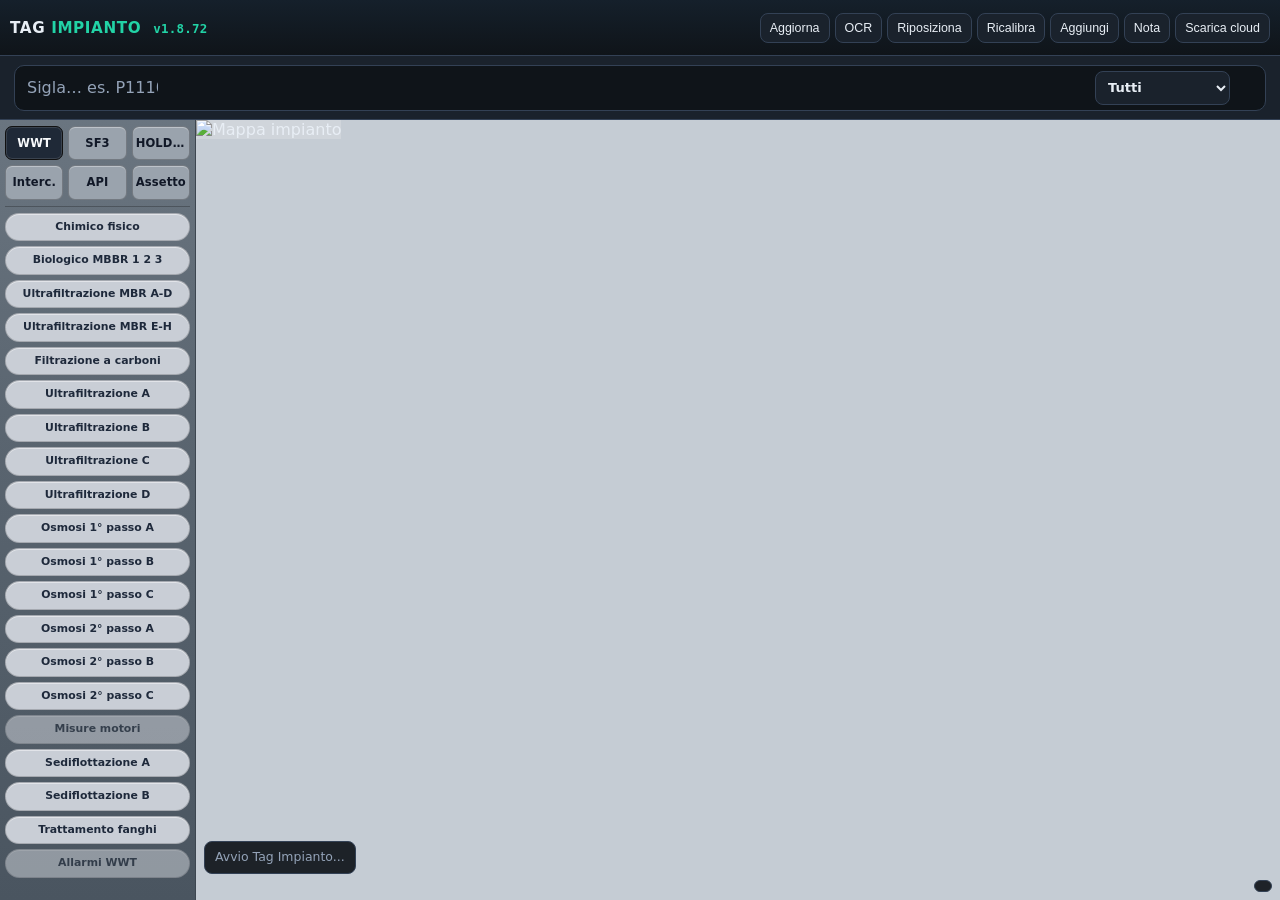
==== commit d92d3483: "Sync veloce: batch Firestore + long polling tablet, coda pending resta (v1.8.72). Co-authored-by: Cu" ====
--- a/index.html
+++ b/index.html
@@ -8,10 +8,10 @@
   <meta name="apple-mobile-web-app-status-bar-style" content="black-translucent" />
   <meta http-equiv="Cache-Control" content="no-cache, no-store, must-revalidate" />
   <title>Tag Impianto</title>
-  <link rel="manifest" href="./manifest.webmanifest?v=1.8.71" />
+  <link rel="manifest" href="./manifest.webmanifest?v=1.8.72" />
   <link rel="icon" href="./icons/icon-192.png" />
   <link rel="apple-touch-icon" href="./icons/icon-192.png" />
-  <link rel="stylesheet" href="./css/app.css?v=1.8.71" />
+  <link rel="stylesheet" href="./css/app.css?v=1.8.72" />
   <script>
     /* Niente redirect e niente reload automatici (causavano lampeggio infinito). */
     window.addEventListener("load", function () {
@@ -32,7 +32,7 @@
   </div>
   <div id="app">
     <header class="topbar">
-      <div class="brand">TAG <span>IMPIANTO</span> <small id="appVersion" class="app-version" title="Versione app">v1.8.71</small></div>
+      <div class="brand">TAG <span>IMPIANTO</span> <small id="appVersion" class="app-version" title="Versione app">v1.8.72</small></div>
       <select id="mapSelect" class="map-select visually-hidden" aria-label="Parte di impianto" tabindex="-1"></select>
       <div class="map-title" id="mapTitle" aria-live="polite"></div>
       <div class="top-actions">
@@ -132,6 +132,6 @@
   </div>
 
   <div id="toast" class="toast" role="status"></div>
-  <script type="module" src="./js/app.js?v=1.8.71"></script>
+  <script type="module" src="./js/app.js?v=1.8.72"></script>
 </body>
 </html>
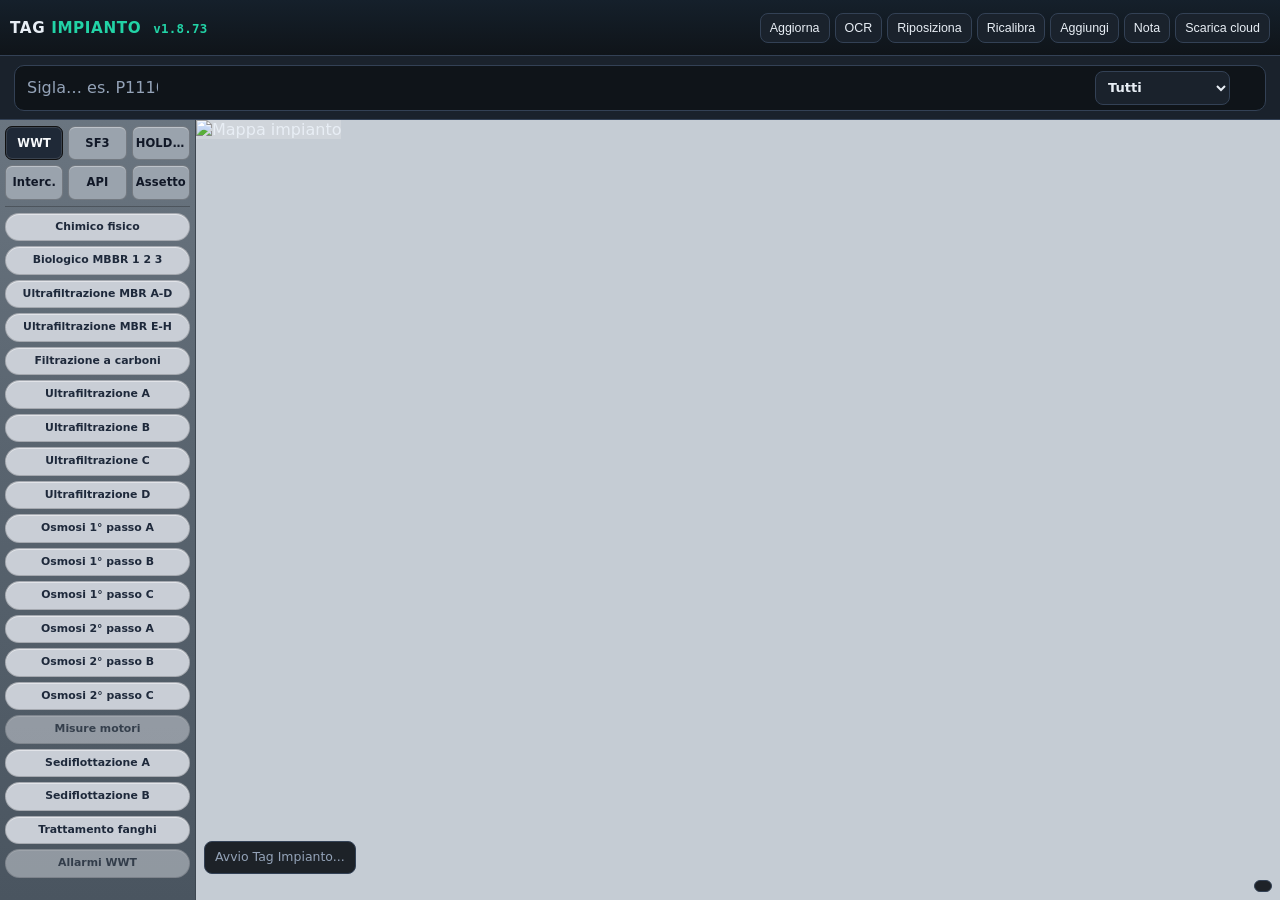
==== commit fbddec46: "Sync: un solo POST HTTP a Firestore, niente SDK che si blocca (v1.8.73). Co-authored-by: Cursor <cur" ====
--- a/index.html
+++ b/index.html
@@ -8,10 +8,10 @@
   <meta name="apple-mobile-web-app-status-bar-style" content="black-translucent" />
   <meta http-equiv="Cache-Control" content="no-cache, no-store, must-revalidate" />
   <title>Tag Impianto</title>
-  <link rel="manifest" href="./manifest.webmanifest?v=1.8.72" />
+  <link rel="manifest" href="./manifest.webmanifest?v=1.8.73" />
   <link rel="icon" href="./icons/icon-192.png" />
   <link rel="apple-touch-icon" href="./icons/icon-192.png" />
-  <link rel="stylesheet" href="./css/app.css?v=1.8.72" />
+  <link rel="stylesheet" href="./css/app.css?v=1.8.73" />
   <script>
     /* Niente redirect e niente reload automatici (causavano lampeggio infinito). */
     window.addEventListener("load", function () {
@@ -32,7 +32,7 @@
   </div>
   <div id="app">
     <header class="topbar">
-      <div class="brand">TAG <span>IMPIANTO</span> <small id="appVersion" class="app-version" title="Versione app">v1.8.72</small></div>
+      <div class="brand">TAG <span>IMPIANTO</span> <small id="appVersion" class="app-version" title="Versione app">v1.8.73</small></div>
       <select id="mapSelect" class="map-select visually-hidden" aria-label="Parte di impianto" tabindex="-1"></select>
       <div class="map-title" id="mapTitle" aria-live="polite"></div>
       <div class="top-actions">
@@ -132,6 +132,6 @@
   </div>
 
   <div id="toast" class="toast" role="status"></div>
-  <script type="module" src="./js/app.js?v=1.8.72"></script>
+  <script type="module" src="./js/app.js?v=1.8.73"></script>
 </body>
 </html>
